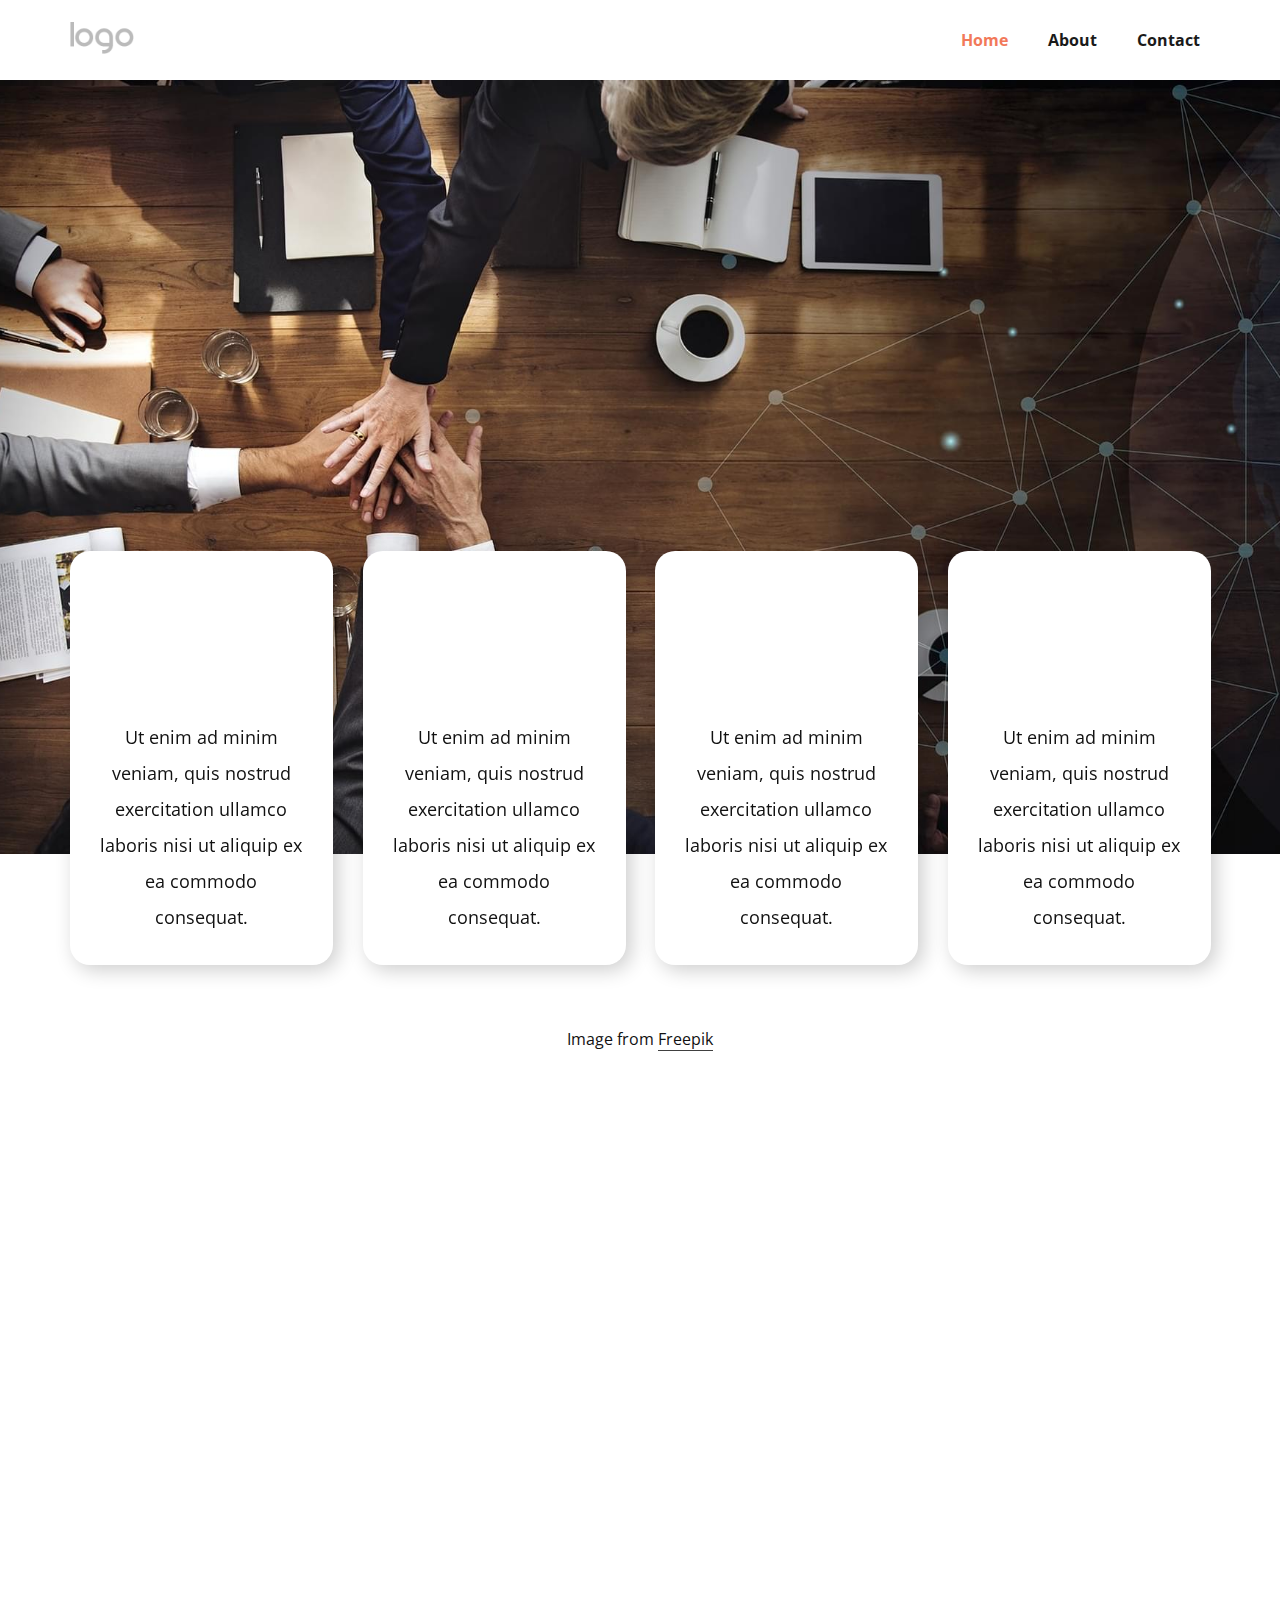
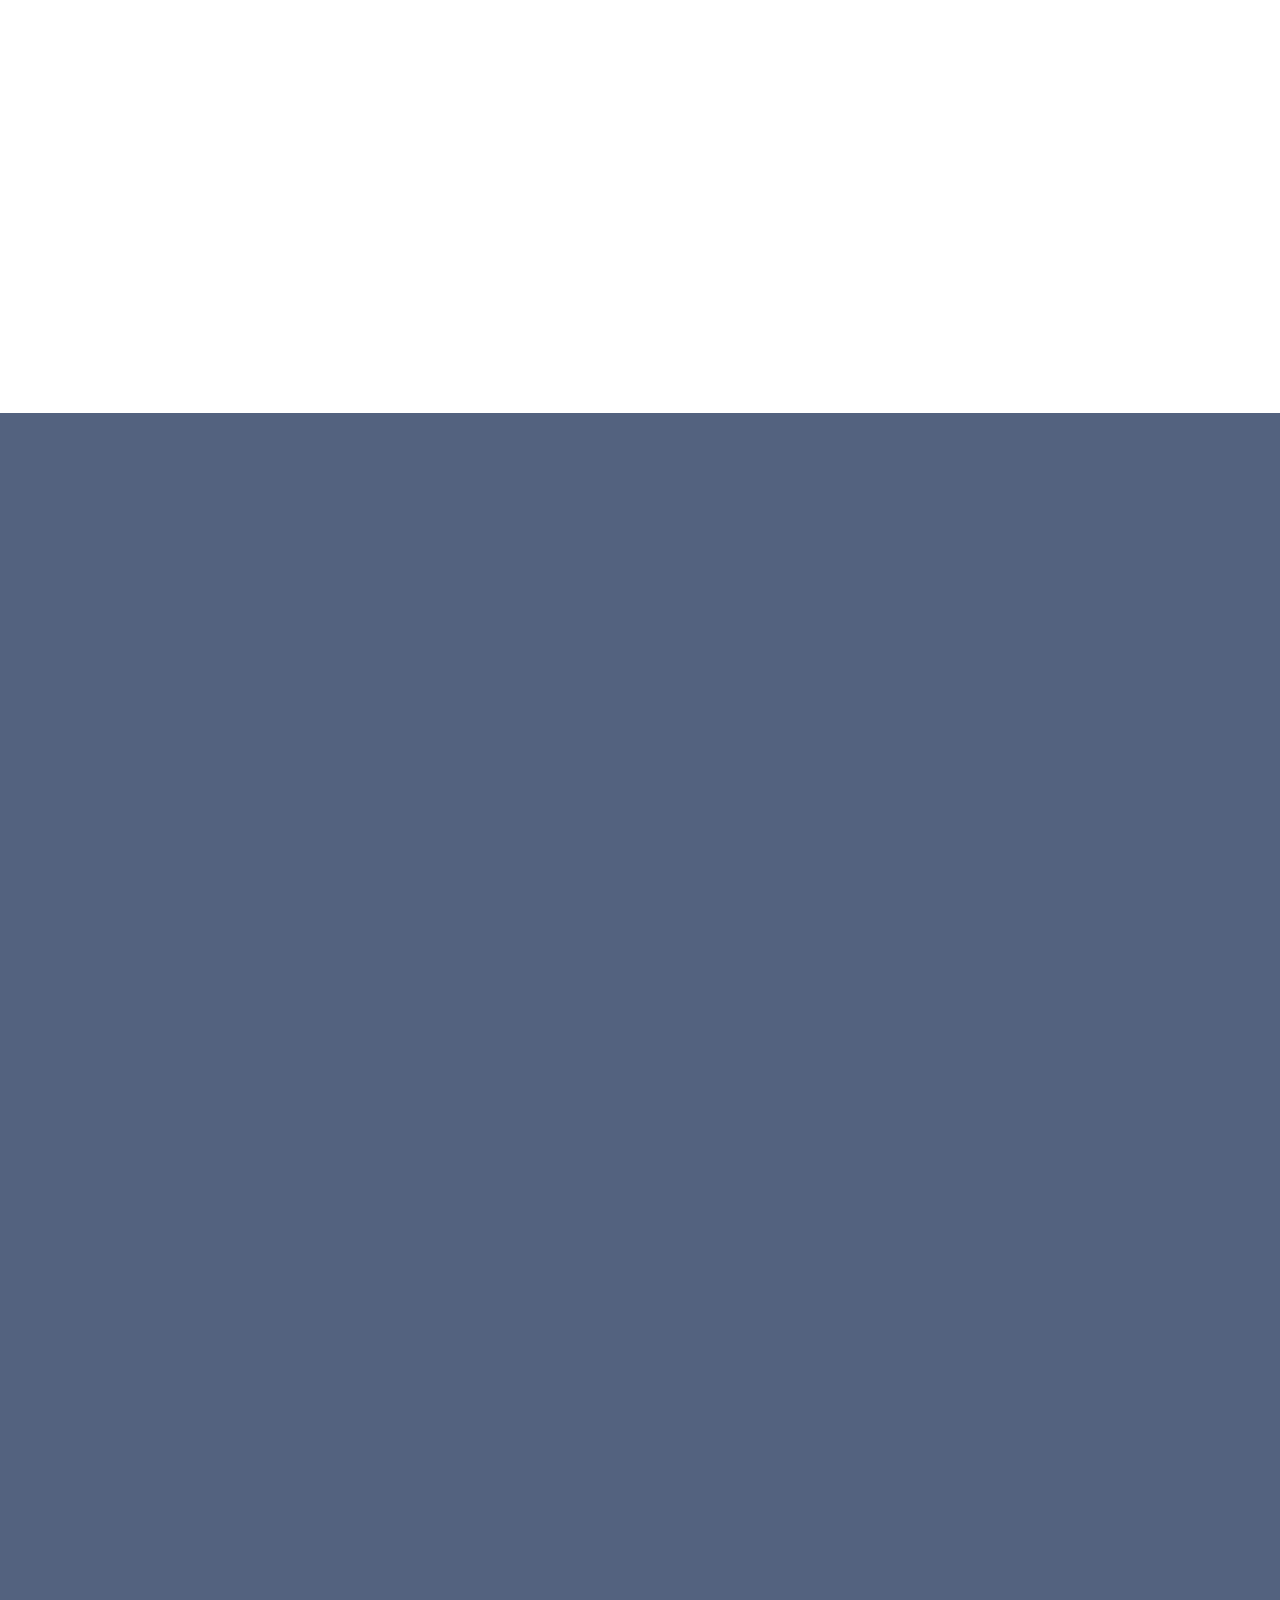
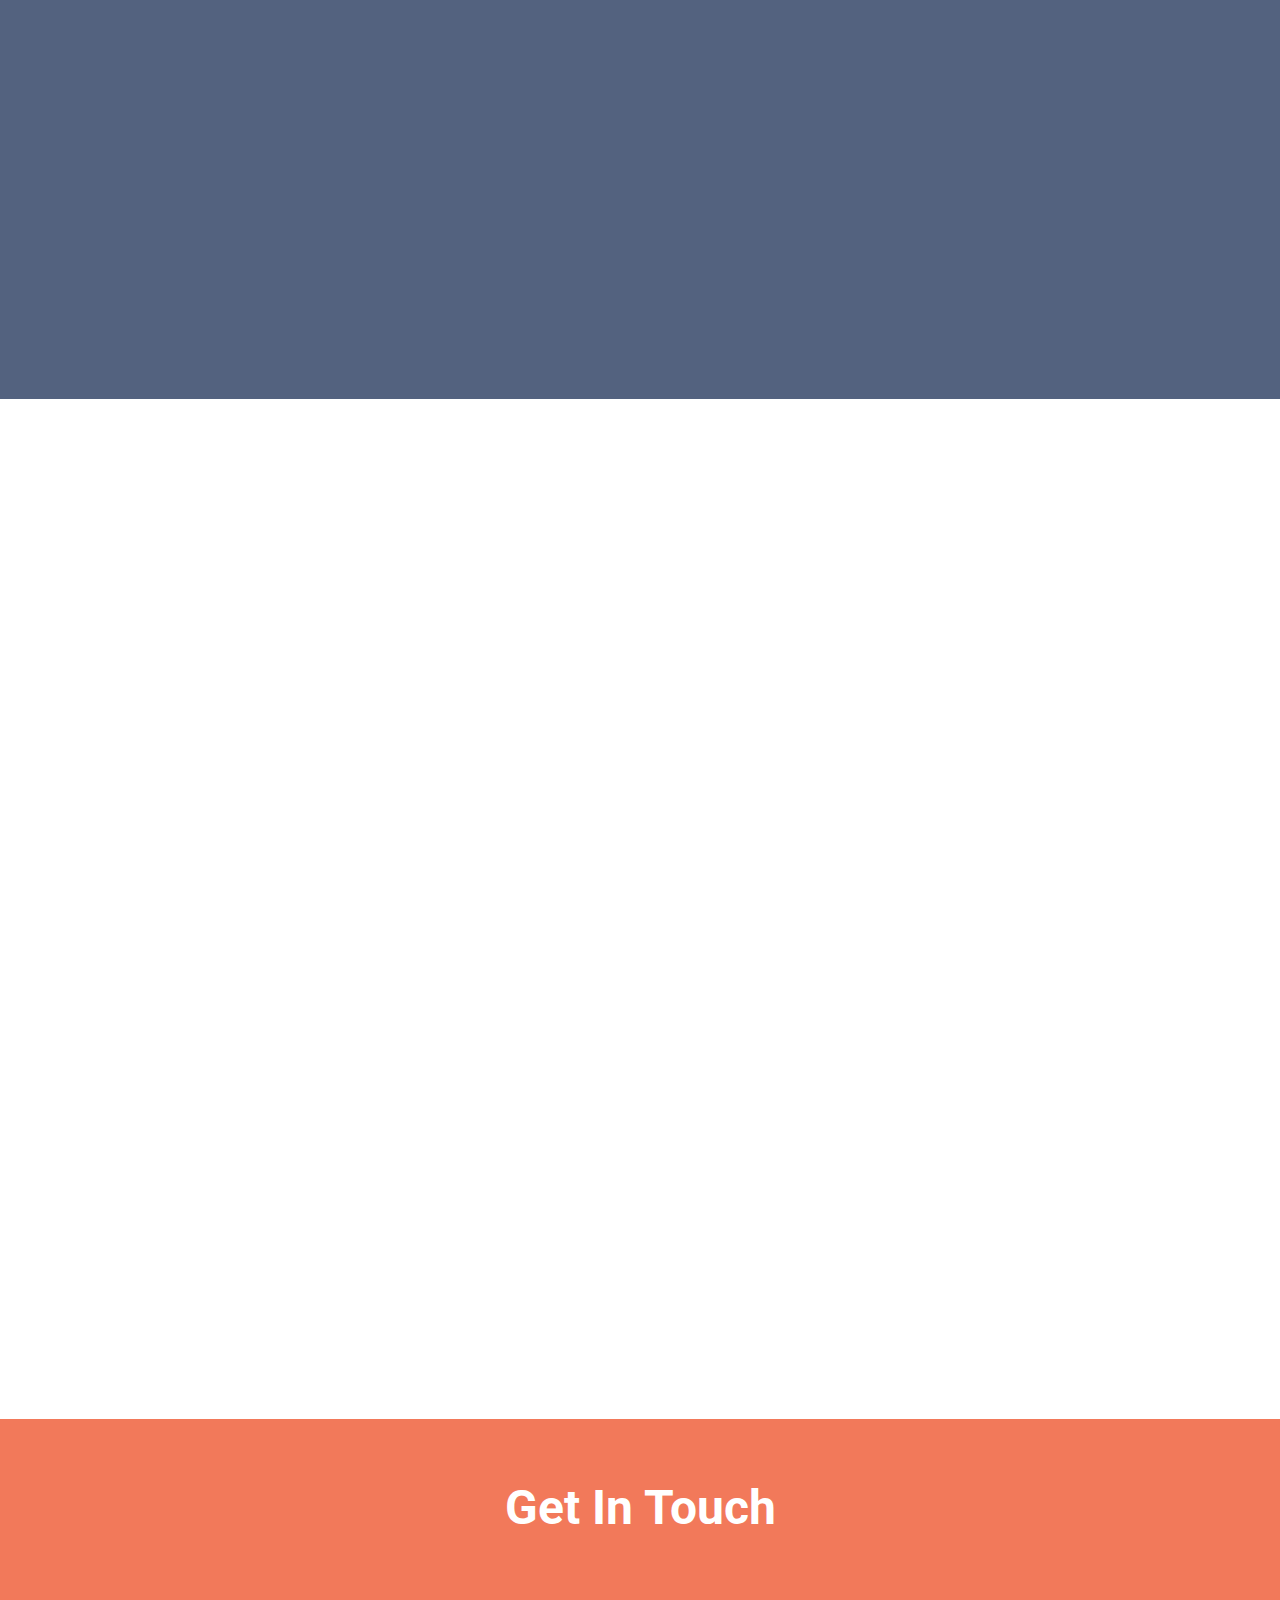
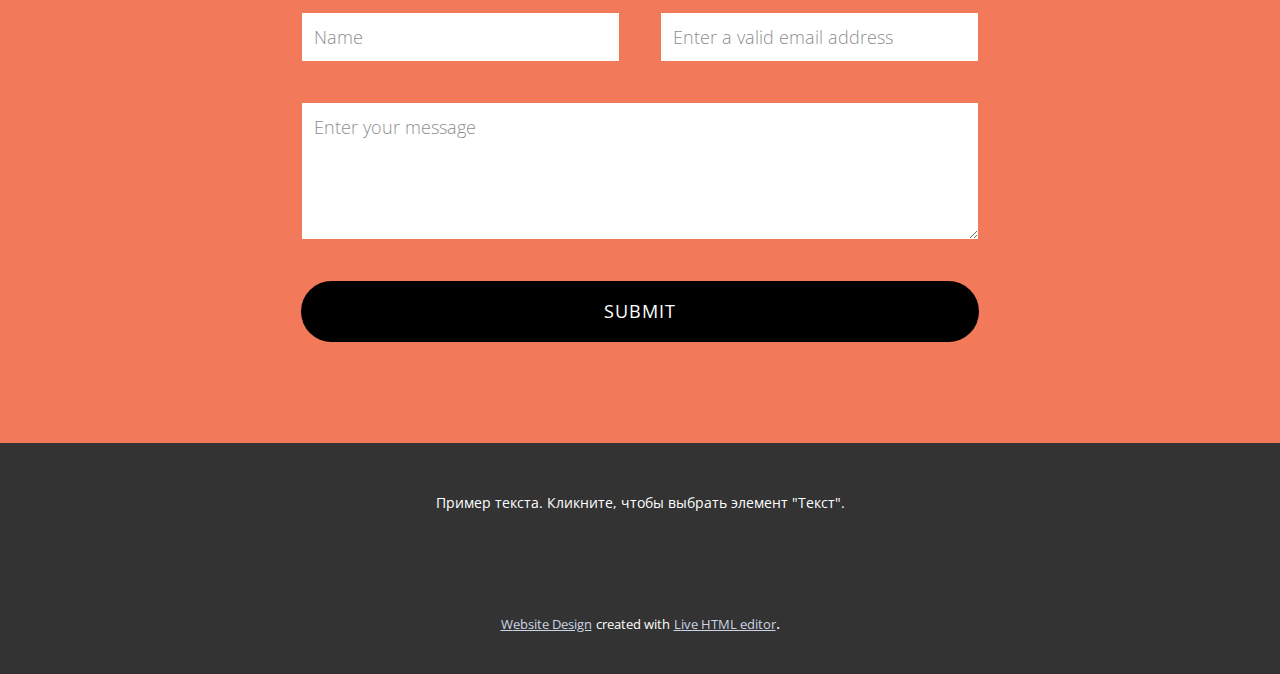
==== index.html @ 7fd45012 "Add files via upload" ====
<!DOCTYPE html>
<html style="font-size: 16px;" lang="en"><head>
    <meta name="viewport" content="width=device-width, initial-scale=1.0">
    <meta charset="utf-8">
    <meta name="keywords" content="Our Works, Management consulting, Get in touch">
    <meta name="description" content="">
    <title>Home</title>
    <link rel="stylesheet" href="nicepage.css" media="screen">
<link rel="stylesheet" href="Home.css" media="screen">
    <script class="u-script" type="text/javascript" src="jquery.js" defer=""></script>
    <script class="u-script" type="text/javascript" src="nicepage.js" defer=""></script>
    <meta name="generator" content="Nicepage 5.15.1, nicepage.com">
    <meta name="referrer" content="origin">
    <link id="u-theme-google-font" rel="stylesheet" href="https://fonts.googleapis.com/css?family=Roboto:100,100i,300,300i,400,400i,500,500i,700,700i,900,900i|Open+Sans:300,300i,400,400i,500,500i,600,600i,700,700i,800,800i">
    
    
    
    
    
    
    
    <script type="application/ld+json">{
		"@context": "http://schema.org",
		"@type": "Organization",
		"name": "",
		"logo": "images/default-logo.png"
}</script>
    <meta name="theme-color" content="#53627f">
    <meta property="og:title" content="Home">
    <meta property="og:type" content="website">
  <meta data-intl-tel-input-cdn-path="intlTelInput/"></head>
  <body data-home-page="Home.html" data-home-page-title="Home" class="u-body u-xl-mode" data-lang="en"><header class="u-clearfix u-header u-header" id="sec-28e1"><div class="u-clearfix u-sheet u-valign-middle u-sheet-1">
        <a href="https://nicepage.com" class="u-image u-logo u-image-1" data-image-width="80" data-image-height="40">
          <img src="images/default-logo.png" class="u-logo-image u-logo-image-1">
        </a>
        <nav class="u-menu u-menu-one-level u-offcanvas u-menu-1" data-responsive-from="MD">
          <div class="menu-collapse" style="font-size: 1rem; letter-spacing: 0px; font-weight: 700;">
            <a class="u-button-style u-custom-border u-custom-border-color u-custom-borders u-custom-left-right-menu-spacing u-custom-padding-bottom u-custom-text-active-color u-custom-text-color u-custom-text-hover-color u-custom-top-bottom-menu-spacing u-nav-link u-text-active-palette-1-base u-text-hover-palette-2-base" href="#">
              <svg class="u-svg-link" viewBox="0 0 24 24"><use xmlns:xlink="http://www.w3.org/1999/xlink" xlink:href="#menu-hamburger"></use></svg>
              <svg class="u-svg-content" version="1.1" id="menu-hamburger" viewBox="0 0 16 16" x="0px" y="0px" xmlns:xlink="http://www.w3.org/1999/xlink" xmlns="http://www.w3.org/2000/svg"><g><rect y="1" width="16" height="2"></rect><rect y="7" width="16" height="2"></rect><rect y="13" width="16" height="2"></rect>
</g></svg>
            </a>
          </div>
          <div class="u-nav-container">
            <ul class="u-nav u-spacing-20 u-unstyled u-nav-1"><li class="u-nav-item"><a class="u-button-style u-nav-link u-text-active-palette-3-base u-text-grey-90 u-text-hover-palette-3-base" href="Home.html" style="padding: 10px;">Home</a>
</li><li class="u-nav-item"><a class="u-button-style u-nav-link u-text-active-palette-3-base u-text-grey-90 u-text-hover-palette-3-base" href="About.html" style="padding: 10px;">About</a>
</li><li class="u-nav-item"><a class="u-button-style u-nav-link u-text-active-palette-3-base u-text-grey-90 u-text-hover-palette-3-base" href="Contact.html" style="padding: 10px;">Contact</a>
</li></ul>
          </div>
          <div class="u-nav-container-collapse">
            <div class="u-black u-container-style u-inner-container-layout u-opacity u-opacity-95 u-sidenav">
              <div class="u-inner-container-layout u-sidenav-overflow">
                <div class="u-menu-close"></div>
                <ul class="u-align-center u-nav u-popupmenu-items u-unstyled u-nav-2"><li class="u-nav-item"><a class="u-button-style u-nav-link" href="Home.html">Home</a>
</li><li class="u-nav-item"><a class="u-button-style u-nav-link" href="About.html">About</a>
</li><li class="u-nav-item"><a class="u-button-style u-nav-link" href="Contact.html">Contact</a>
</li></ul>
              </div>
            </div>
            <div class="u-black u-menu-overlay u-opacity u-opacity-70"></div>
          </div>
        </nav>
      </div></header> 
    <section class="u-align-center u-clearfix u-container-align-center u-section-1" id="sec-34ce">
      <img class="u-expanded-width u-image u-image-1" src="images/bvvbbvbb-min.jpg" data-image-width="1920" data-image-height="1052">
      <div class="u-list u-list-1">
        <div class="u-repeater u-repeater-1">
          <div class="u-align-center u-container-style u-list-item u-radius-20 u-repeater-item u-shape-round u-white u-list-item-1" data-animation-name="customAnimationIn" data-animation-duration="1500">
            <div class="u-container-layout u-similar-container u-valign-top u-container-layout-1"><span class="u-file-icon u-icon u-icon-circle u-palette-3-base u-text-white u-icon-1" data-animation-name="customAnimationIn" data-animation-duration="1500" data-animation-delay="750"><img src="images/1930265-8799dd01.png" alt=""></span>
              <h4 class="u-text u-text-1" data-animation-name="customAnimationIn" data-animation-duration="1500" data-animation-delay="750"> Research</h4>
              <p class="u-text u-text-2"> Ut enim ad minim veniam, quis nostrud exercitation ullamco laboris nisi ut aliquip ex ea commodo consequat.</p>
            </div>
          </div>
          <div class="u-align-center u-container-style u-list-item u-radius-20 u-repeater-item u-shape-round u-white u-list-item-2" data-animation-name="customAnimationIn" data-animation-duration="1500">
            <div class="u-container-layout u-similar-container u-valign-top u-container-layout-2"><span class="u-file-icon u-icon u-icon-circle u-palette-3-base u-text-white u-icon-2" data-animation-name="customAnimationIn" data-animation-duration="1500" data-animation-delay="750"><img src="images/125842-61ad9a97.png" alt=""></span>
              <h4 class="u-text u-text-3" data-animation-name="customAnimationIn" data-animation-duration="1500" data-animation-delay="750"> Strategy</h4>
              <p class="u-text u-text-4"> Ut enim ad minim veniam, quis nostrud exercitation ullamco laboris nisi ut aliquip ex ea commodo consequat.</p>
            </div>
          </div>
          <div class="u-align-center u-container-style u-list-item u-radius-20 u-repeater-item u-shape-round u-white u-list-item-3" data-animation-name="customAnimationIn" data-animation-duration="1500">
            <div class="u-container-layout u-similar-container u-valign-top u-container-layout-3"><span class="u-file-icon u-icon u-icon-circle u-palette-3-base u-text-white u-icon-3" data-animation-name="customAnimationIn" data-animation-duration="1500" data-animation-delay="750"><img src="images/5289645-d7c63f96.png" alt=""></span>
              <h4 class="u-text u-text-5" data-animation-name="customAnimationIn" data-animation-duration="1500" data-animation-delay="750">Agile</h4>
              <p class="u-text u-text-6"> Ut enim ad minim veniam, quis nostrud exercitation ullamco laboris nisi ut aliquip ex ea commodo consequat.</p>
            </div>
          </div>
          <div class="u-align-center u-container-style u-list-item u-radius-20 u-repeater-item u-shape-round u-white u-list-item-4" data-animation-name="customAnimationIn" data-animation-duration="1500">
            <div class="u-container-layout u-similar-container u-valign-top u-container-layout-4"><span class="u-file-icon u-icon u-icon-circle u-palette-3-base u-text-white u-icon-4" data-animation-name="customAnimationIn" data-animation-duration="1500" data-animation-delay="750"><img src="images/2572691-b43854f5.png" alt=""></span>
              <h4 class="u-text u-text-7" data-animation-name="customAnimationIn" data-animation-duration="1500" data-animation-delay="750">Development</h4>
              <p class="u-text u-text-8"> Ut enim ad minim veniam, quis nostrud exercitation ullamco laboris nisi ut aliquip ex ea commodo consequat.</p>
            </div>
          </div>
        </div>
      </div>
      <p class="u-align-center u-text u-text-9">Image from <a href="https://www.freepik.com/photos/community-teamwor" class="u-active-none u-border-1 u-border-active-palette-4-base u-border-grey-75 u-border-hover-palette-4-base u-border-no-left u-border-no-right u-border-no-top u-btn u-button-link u-button-style u-hover-none u-none u-text-body-color u-btn-1" target="_blank">Freepik</a>
      </p>
    </section>
    <section class="u-clearfix u-section-2" id="carousel_6057">
      <div class="u-clearfix u-sheet u-valign-middle u-sheet-1">
        <div class="u-clearfix u-expanded-width-xs u-layout-wrap u-layout-wrap-1">
          <div class="u-layout">
            <div class="u-layout-col">
              <div class="u-container-style u-image u-layout-cell u-size-30 u-image-1" data-image-width="1500" data-image-height="1015" data-animation-name="customAnimationIn" data-animation-duration="1250" data-animation-delay="500">
                <div class="u-container-layout u-container-layout-1"></div>
              </div>
              <div class="u-container-style u-layout-cell u-size-30 u-layout-cell-2" data-animation-name="customAnimationIn" data-animation-duration="1500" data-animation-delay="500">
                <div class="u-container-layout u-container-layout-2">
                  <h3 class="u-text u-text-default u-text-1"> Global management consulting</h3>
                  <p class="u-text u-text-2">Sample text. Click to select the text box. Click again or double click to start editing the text.&nbsp;Duis aute irure dolor in reprehenderit in voluptate velit esse cillum dolore eu fugiat nulla pariatur. Excepteur sint occaecat cupidatat non proident, sunt in culpa qui officia deserunt mollit anim id est laborum.</p>
                  <p class="u-text u-text-3">Image from <a href="https://www.freepik.com/photos/business" class="u-active-none u-border-1 u-border-active-palette-2-base u-border-black u-border-hover-palette-2-base u-border-no-left u-border-no-right u-border-no-top u-btn u-button-link u-button-style u-hover-none u-none u-text-body-color u-btn-1">Freepik</a>
                  </p>
                </div>
              </div>
            </div>
          </div>
        </div>
        <img class="u-border-10 u-border-white u-expanded-width-sm u-expanded-width-xs u-image u-image-2" src="images/photo-1496851473196-e26508c21494.jpg" data-image-width="500" data-image-height="667" data-animation-name="customAnimationIn" data-animation-duration="1500" data-animation-delay="0">
        <img class="u-image u-image-3" src="images/9df29834-099f-2727-519e-9311974215d2.jpg" data-image-width="934" data-image-height="1080" data-animation-name="customAnimationIn" data-animation-duration="1500" data-animation-delay="250">
        <div class="u-border-13 u-border-no-bottom u-border-no-right u-border-no-top u-border-palette-3-base u-container-style u-expanded-width-md u-expanded-width-sm u-expanded-width-xs u-group u-shape-rectangle u-group-1" data-animation-name="customAnimationIn" data-animation-duration="1500">
          <div class="u-container-layout u-valign-middle u-container-layout-3">
            <p class="u-text u-text-4">Vivamus arcu felis bibendum ut tristique et. Habitant morbi tristique senectus et netus et malesuada fames. Sapien eget mi proin sed libero enim sed. Et ultrices neque ornare aenean euismod elementum nisi quis eleifend.&nbsp;</p>
          </div>
        </div>
      </div>
    </section>
    <section class="u-align-center u-clearfix u-container-align-center u-palette-1-base u-section-3" id="carousel_d430">
      <div class="u-clearfix u-sheet u-sheet-1">
        <h2 class="u-align-center u-text u-text-1" data-animation-name="customAnimationIn" data-animation-duration="1500" data-animation-delay="750">Our Works</h2>
        <p class="u-align-center u-text u-text-2" data-animation-name="customAnimationIn" data-animation-duration="1500"> Quam quisque id diam vel quam elementum. Vestibulum lectus mauris ultrices eros in cursus turpis massa tincidunt. Pellentesque habitant morbi tristique senectus et netus. </p>
        <div class="u-expanded-width u-list u-list-1">
          <div class="u-repeater u-repeater-1">
            <div class="u-align-left u-container-style u-image u-list-item u-repeater-item u-shading u-image-1" src="" data-image-width="740" data-image-height="1110" data-animation-name="customAnimationIn" data-animation-duration="1500">
              <div class="u-container-layout u-similar-container u-container-layout-1">
                <div class="u-align-center u-container-style u-expanded-width u-group u-opacity u-opacity-85 u-white u-group-1" data-animation-name="" data-animation-duration="0" data-animation-delay="0" data-animation-direction="">
                  <div class="u-container-layout u-valign-middle u-container-layout-2">
                    <h6 class="u-text u-text-3">Teambuilding</h6>
                  </div>
                </div>
              </div>
            </div>
            <div class="u-align-left u-container-style u-image u-list-item u-repeater-item u-shading u-image-2" src="" data-image-width="740" data-image-height="1110" data-animation-name="customAnimationIn" data-animation-duration="1500">
              <div class="u-container-layout u-similar-container u-container-layout-3">
                <div class="u-align-center u-container-style u-expanded-width u-group u-opacity u-opacity-85 u-white u-group-2" data-animation-name="" data-animation-duration="0" data-animation-delay="0" data-animation-direction="">
                  <div class="u-container-layout u-valign-middle u-container-layout-4">
                    <h6 class="u-text u-text-4"> Develop the strategy</h6>
                  </div>
                </div>
              </div>
            </div>
            <div class="u-align-left u-container-style u-image u-list-item u-repeater-item u-shading u-image-3" src="" data-image-width="740" data-image-height="1109" data-animation-name="customAnimationIn" data-animation-duration="1500">
              <div class="u-container-layout u-similar-container u-container-layout-5">
                <div class="u-align-center u-container-style u-expanded-width u-group u-opacity u-opacity-85 u-white u-group-3" data-animation-name="" data-animation-duration="0" data-animation-delay="0" data-animation-direction="">
                  <div class="u-container-layout u-valign-middle u-container-layout-6">
                    <h6 class="u-text u-text-5"> Operations improvement</h6>
                  </div>
                </div>
              </div>
            </div>
            <div class="u-align-left u-container-style u-image u-list-item u-repeater-item u-shading u-image-4" src="" data-image-width="740" data-image-height="1110" data-animation-name="customAnimationIn" data-animation-duration="1500">
              <div class="u-container-layout u-similar-container u-container-layout-7">
                <div class="u-align-center u-container-style u-expanded-width u-group u-opacity u-opacity-85 u-white u-group-4" data-animation-name="" data-animation-duration="0" data-animation-delay="0" data-animation-direction="">
                  <div class="u-container-layout u-valign-middle u-container-layout-8">
                    <h6 class="u-text u-text-6"> Reduction Projects</h6>
                  </div>
                </div>
              </div>
            </div>
            <div class="u-align-left u-container-style u-image u-list-item u-repeater-item u-shading u-image-5" src="" data-image-width="740" data-image-height="1110" data-animation-name="customAnimationIn" data-animation-duration="1500">
              <div class="u-container-layout u-similar-container u-container-layout-9">
                <div class="u-align-center u-container-style u-expanded-width u-group u-opacity u-opacity-85 u-white u-group-5" data-animation-name="" data-animation-duration="0" data-animation-delay="0" data-animation-direction="">
                  <div class="u-container-layout u-valign-middle u-container-layout-10">
                    <h6 class="u-text u-text-7"> Operations improvement</h6>
                  </div>
                </div>
              </div>
            </div>
            <div class="u-align-left u-container-style u-image u-list-item u-repeater-item u-shading u-image-6" src="" data-image-width="740" data-image-height="1110" data-animation-name="customAnimationIn" data-animation-duration="1500">
              <div class="u-container-layout u-similar-container u-container-layout-11">
                <div class="u-align-center u-container-style u-expanded-width u-group u-opacity u-opacity-85 u-white u-group-6" data-animation-name="" data-animation-duration="0" data-animation-delay="0" data-animation-direction="">
                  <div class="u-container-layout u-valign-middle u-container-layout-12">
                    <h6 class="u-text u-text-8"> Digital Development</h6>
                  </div>
                </div>
              </div>
            </div>
            <div class="u-align-left u-container-style u-image u-list-item u-repeater-item u-shading u-image-7" src="" data-image-width="740" data-image-height="1109" data-animation-name="customAnimationIn" data-animation-duration="1500">
              <div class="u-container-layout u-similar-container u-container-layout-13">
                <div class="u-align-center u-container-style u-expanded-width u-group u-opacity u-opacity-85 u-white u-group-7" data-animation-name="" data-animation-duration="0" data-animation-delay="0" data-animation-direction="">
                  <div class="u-container-layout u-valign-middle u-container-layout-14">
                    <h6 class="u-text u-text-9">Management</h6>
                  </div>
                </div>
              </div>
            </div>
            <div class="u-align-left u-container-style u-image u-list-item u-repeater-item u-shading u-image-8" src="" data-image-width="900" data-image-height="900" data-animation-name="customAnimationIn" data-animation-duration="1500">
              <div class="u-container-layout u-similar-container u-container-layout-15">
                <div class="u-align-center u-container-style u-expanded-width u-group u-opacity u-opacity-85 u-white u-group-8" data-animation-name="" data-animation-duration="0" data-animation-delay="0" data-animation-direction="">
                  <div class="u-container-layout u-valign-middle u-container-layout-16">
                    <h6 class="u-text u-text-10"> Increase Projects</h6>
                  </div>
                </div>
              </div>
            </div>
            <div class="u-align-left u-container-style u-image u-list-item u-repeater-item u-shading u-image-9" src="" data-image-width="740" data-image-height="943" data-animation-name="customAnimationIn" data-animation-duration="1500">
              <div class="u-container-layout u-similar-container u-container-layout-17">
                <div class="u-align-center u-container-style u-expanded-width u-group u-opacity u-opacity-85 u-white u-group-9" data-animation-name="" data-animation-duration="0" data-animation-delay="0" data-animation-direction="">
                  <div class="u-container-layout u-valign-middle u-container-layout-18">
                    <h6 class="u-text u-text-11"> Automation Projects</h6>
                  </div>
                </div>
              </div>
            </div>
          </div>
        </div>
        <p class="u-align-center u-text u-text-12" data-animation-name="customAnimationIn" data-animation-duration="1500" data-animation-delay="750">Images from <a href="https://www.freepik.com/" class="u-border-1 u-border-active-palette-1-light-1 u-border-hover-palette-1-light-2 u-border-no-left u-border-no-right u-border-no-top u-border-white u-btn u-button-link u-button-style u-none u-text-active-palette-1-light-2 u-text-body-alt-color u-text-hover-palette-1-light-2 u-btn-1" target="_blank">Freepik</a>
        </p>
      </div>
    </section>
    <section class="u-clearfix u-section-4" id="carousel_ba86">
      <div class="u-clearfix u-sheet u-valign-middle u-sheet-1">
        <div class="u-clearfix u-expanded-width u-gutter-20 u-layout-wrap u-layout-wrap-1">
          <div class="u-gutter-0 u-layout">
            <div class="u-layout-row">
              <div class="u-size-30">
                <div class="u-layout-col">
                  <div class="u-align-left u-container-style u-layout-cell u-left-cell u-size-30 u-layout-cell-1" data-animation-name="customAnimationIn" data-animation-duration="1250" data-animation-delay="500">
                    <div class="u-container-layout u-container-layout-1">
                      <img src="images/6457.jpg" alt="" class="u-align-left u-expanded-width u-image u-image-1" data-image-width="966" data-image-height="920">
                    </div>
                  </div>
                  <div class="u-align-left u-container-align-left u-container-style u-layout-cell u-left-cell u-size-30 u-layout-cell-2" data-animation-name="customAnimationIn" data-animation-duration="1500" data-animation-delay="500">
                    <div class="u-container-layout u-valign-top u-container-layout-2">
                      <h2 class="u-align-left u-text u-text-1">Management consulting</h2>
                      <p class="u-align-left u-text u-text-2">Sample text. Lorem ipsum dolor sit amet, consectetur adipiscing elit nullam nunc justo sagittis suscipit ultrices.</p>
                      <a href="https://nicepage.cloud" class="u-active-black u-align-left u-border-active-white u-border-hover-white u-border-none u-btn u-btn-round u-button-style u-hover-black u-palette-3-base u-radius-50 u-text-active-white u-text-body-alt-color u-text-hover-white u-btn-1" data-lang-en="{&quot;content&quot;:&quot;read more&quot;,&quot;href&quot;:&quot;https://nicepage.cloud&quot;}" data-animation-name="" data-animation-duration="0" data-animation-delay="0" data-animation-direction="">read more</a>
                    </div>
                  </div>
                </div>
              </div>
              <div class="u-size-30">
                <div class="u-layout-row">
                  <div class="u-align-left u-container-style u-layout-cell u-right-cell u-size-60 u-layout-cell-3">
                    <div class="u-container-layout u-container-layout-3">
                      <div class="u-align-left u-palette-3-base u-shape u-shape-1" data-animation-name="customAnimationIn" data-animation-duration="1500" data-animation-delay="250"></div>
                      <div class="u-container-style u-expanded-width-sm u-expanded-width-xs u-group u-white u-group-1" data-animation-name="customAnimationIn" data-animation-duration="1500">
                        <div class="u-container-layout u-valign-middle u-container-layout-4">
                          <p class="u-text u-text-3">Duis aute irure dolor in reprehenderit in voluptate velit esse cillum dolore eu fugiat nulla pariatur. Excepteur sint occaecat cupidatat non proident, sunt in culpa qui officia deserunt mollit anim id est laborum.<br>
                          </p>
                        </div>
                      </div>
                      <img src="images/erre.jpg" alt="" class="u-align-left u-image u-image-2" data-image-width="900" data-image-height="601" data-animation-name="customAnimationIn" data-animation-duration="1250" data-animation-delay="0">
                    </div>
                  </div>
                </div>
              </div>
            </div>
          </div>
        </div>
      </div>
    </section>
    <section class="u-align-center u-clearfix u-palette-3-base u-section-5" id="sec-b06d">
      <div class="u-clearfix u-sheet u-valign-middle u-sheet-1">
        <h2 class="u-text u-text-1">Get in touch</h2>
        <div class="u-form u-form-1">
          <form action="https://forms.nicepagesrv.com/v2/form/process" class="u-clearfix u-form-spacing-40 u-form-vertical u-inner-form" source="email">
            <div class="u-form-group u-form-name u-form-partition-factor-2 u-label-none u-form-group-1">
              <label for="name-e4cc" class="u-label u-text-body-color u-label-1">Name</label>
              <input type="text" placeholder="Name" id="name-e4cc" name="name" class="u-border-palette-3-base u-input u-input-rectangle u-text-body-color u-input-1" required="" wfd-id="id409">
            </div>
            <div class="u-form-email u-form-group u-form-partition-factor-2 u-label-none u-form-group-2">
              <label for="email-e4cc" class="u-label u-text-body-color u-label-2">Email</label>
              <input type="email" placeholder="Enter a valid email address" id="email-e4cc" name="email" class="u-border-palette-3-base u-input u-input-rectangle u-text-body-color u-input-2" required="" wfd-id="id410">
            </div>
            <div class="u-form-group u-form-message u-label-none u-form-group-3">
              <label for="message-e4cc" class="u-label u-text-body-color u-label-3">Message</label>
              <textarea placeholder="Enter your message" rows="4" cols="50" id="message-e4cc" name="message" class="u-border-palette-3-base u-input u-input-rectangle u-text-body-color u-input-3" required=""></textarea>
            </div>
            <div class="u-align-center u-form-group u-form-submit u-label-none u-form-group-4">
              <input type="submit" value="submit" class="u-form-control-hidden u-grey-5" wfd-id="id411">
              <a href="#" class="u-active-palette-3-base u-black u-border-none u-btn u-btn-round u-btn-submit u-button-style u-hover-palette-3-base u-radius-50 u-btn-1">Submit</a>
            </div>
            <div class="u-form-send-message u-form-send-success">Thank you! Your message has been sent.</div>
            <div class="u-form-send-error u-form-send-message">Unable to send your message. Please fix errors then try again.</div>
            <input type="hidden" value="" name="recaptchaResponse" wfd-id="id412">
            <input type="hidden" name="formServices" value="12ae0093-db5a-5671-bee3-515342fcddc4">
          </form>
        </div>
      </div>
    </section>
    
    
    
    <footer class="u-align-center u-clearfix u-footer u-grey-80 u-footer" id="sec-5064"><div class="u-clearfix u-sheet u-sheet-1">
        <p class="u-small-text u-text u-text-variant u-text-1" data-lang-en="Пример текста. Кликните, чтобы выбрать элемент &quot;Текст&quot;.">Пример текста. Кликните, чтобы выбрать элемент "Текст".</p>
      </div></footer>
    <section class="u-backlink u-clearfix u-grey-80">
      <a class="u-link" href="https://nicepage.com/website-design" target="_blank">
        <span>Website Design</span>
      </a>
      <p class="u-text">
        <span>created with</span>
      </p>
      <a class="u-link" href="https://nicepage.com/wysiwyg-html-editor" target="_blank">
        <span>Live HTML editor</span>
      </a>. 
    </section>
  
</body></html>
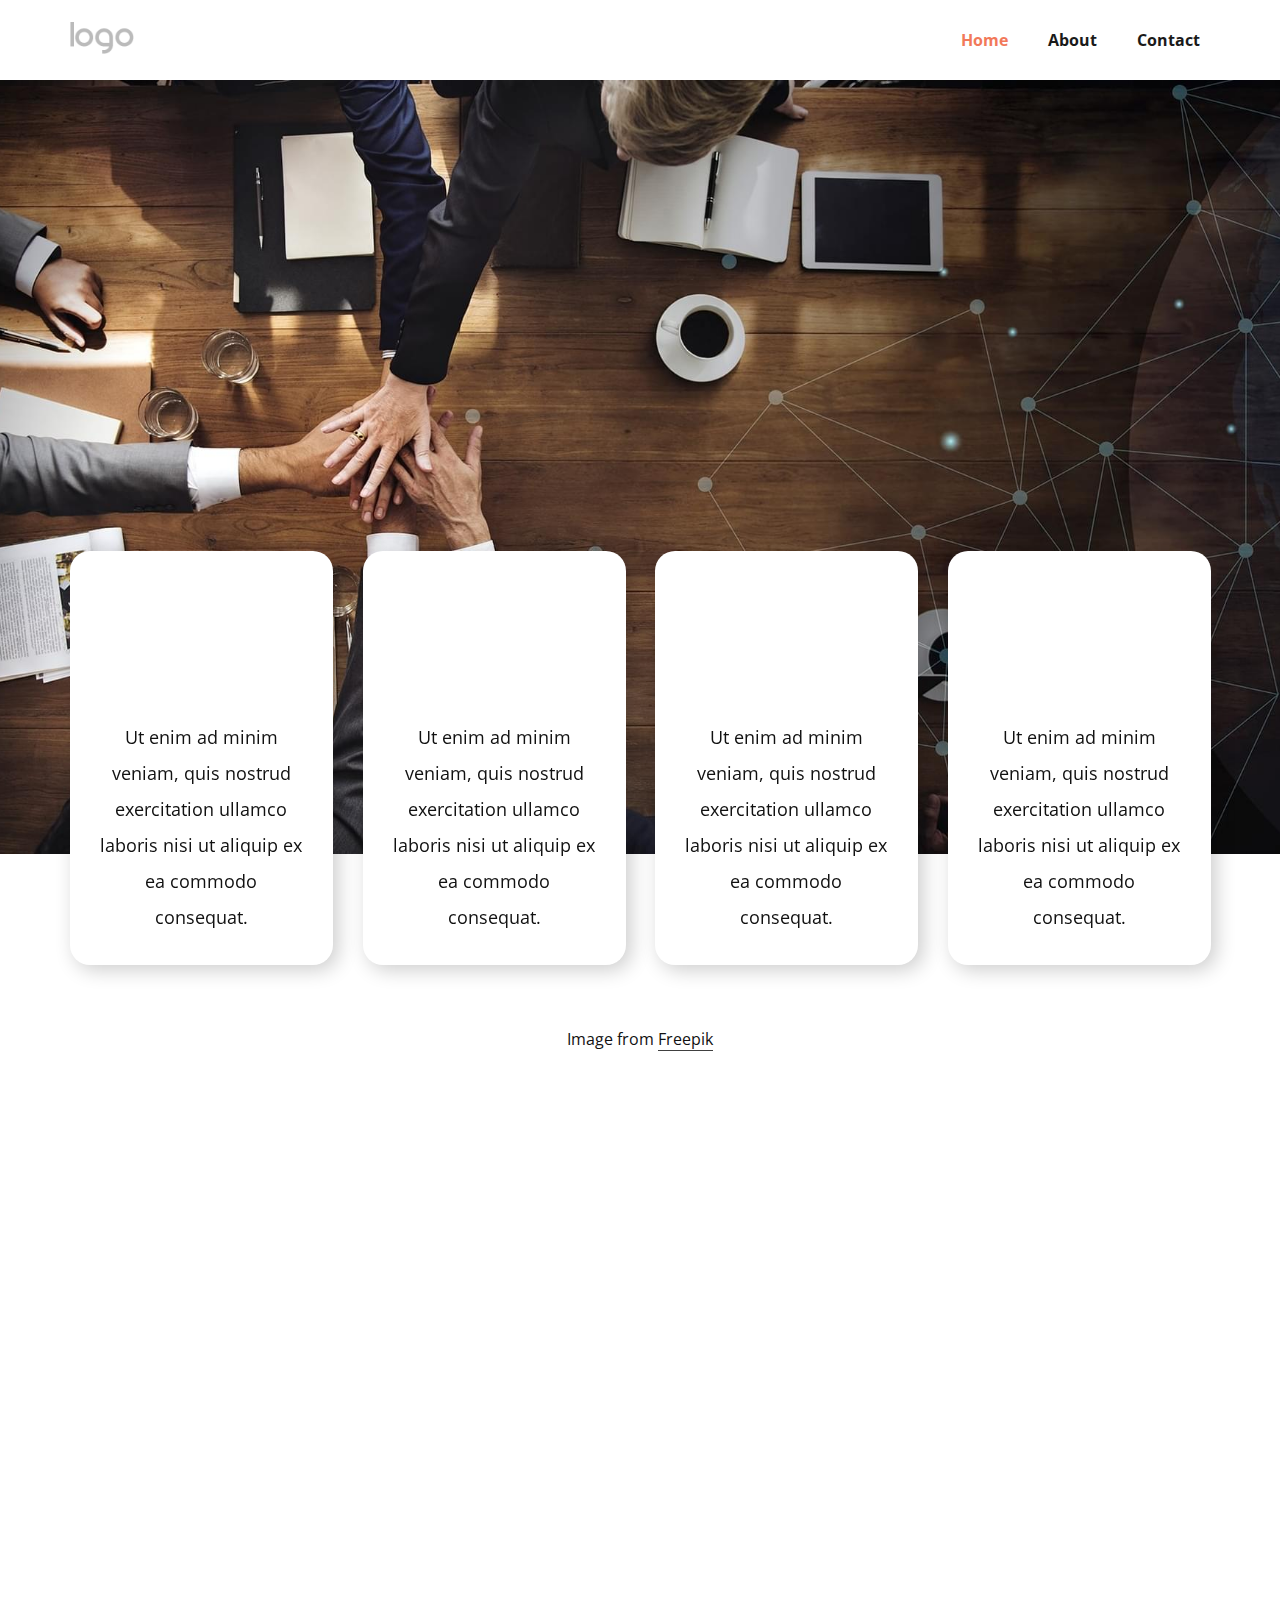
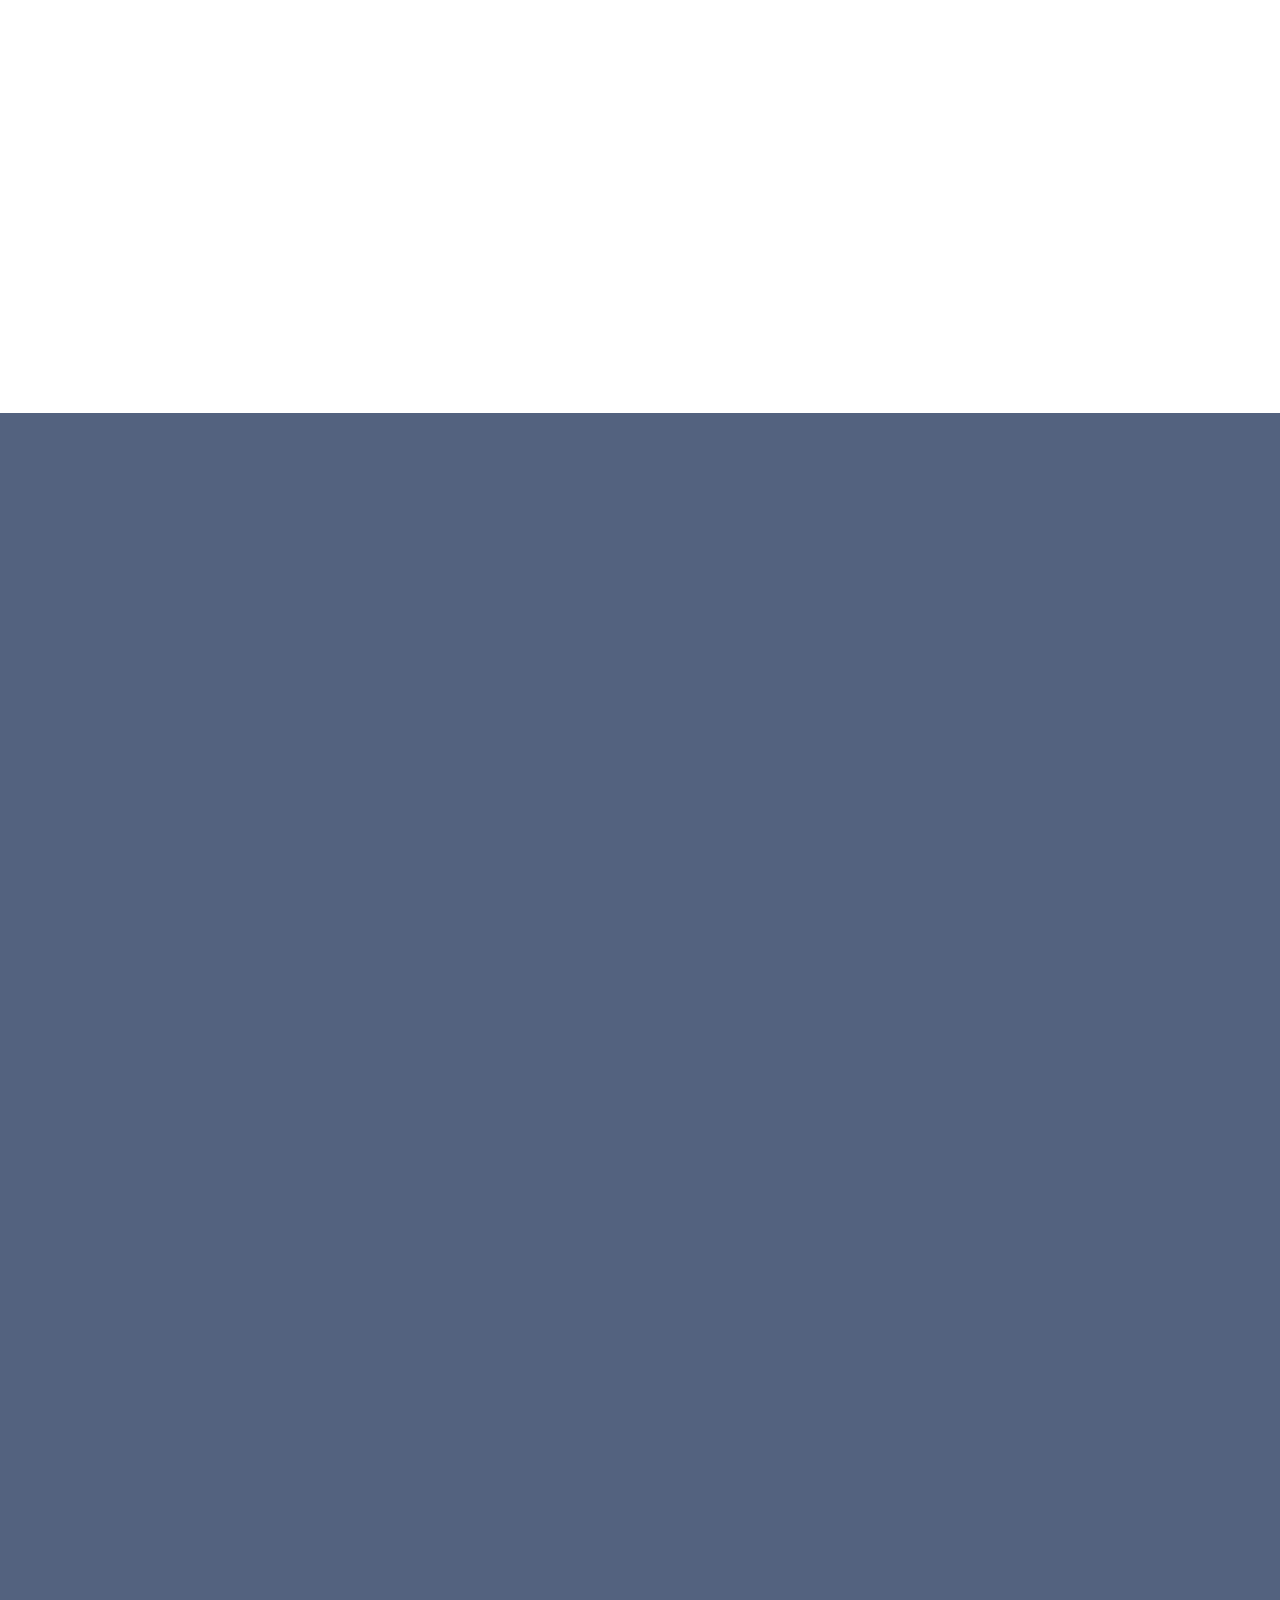
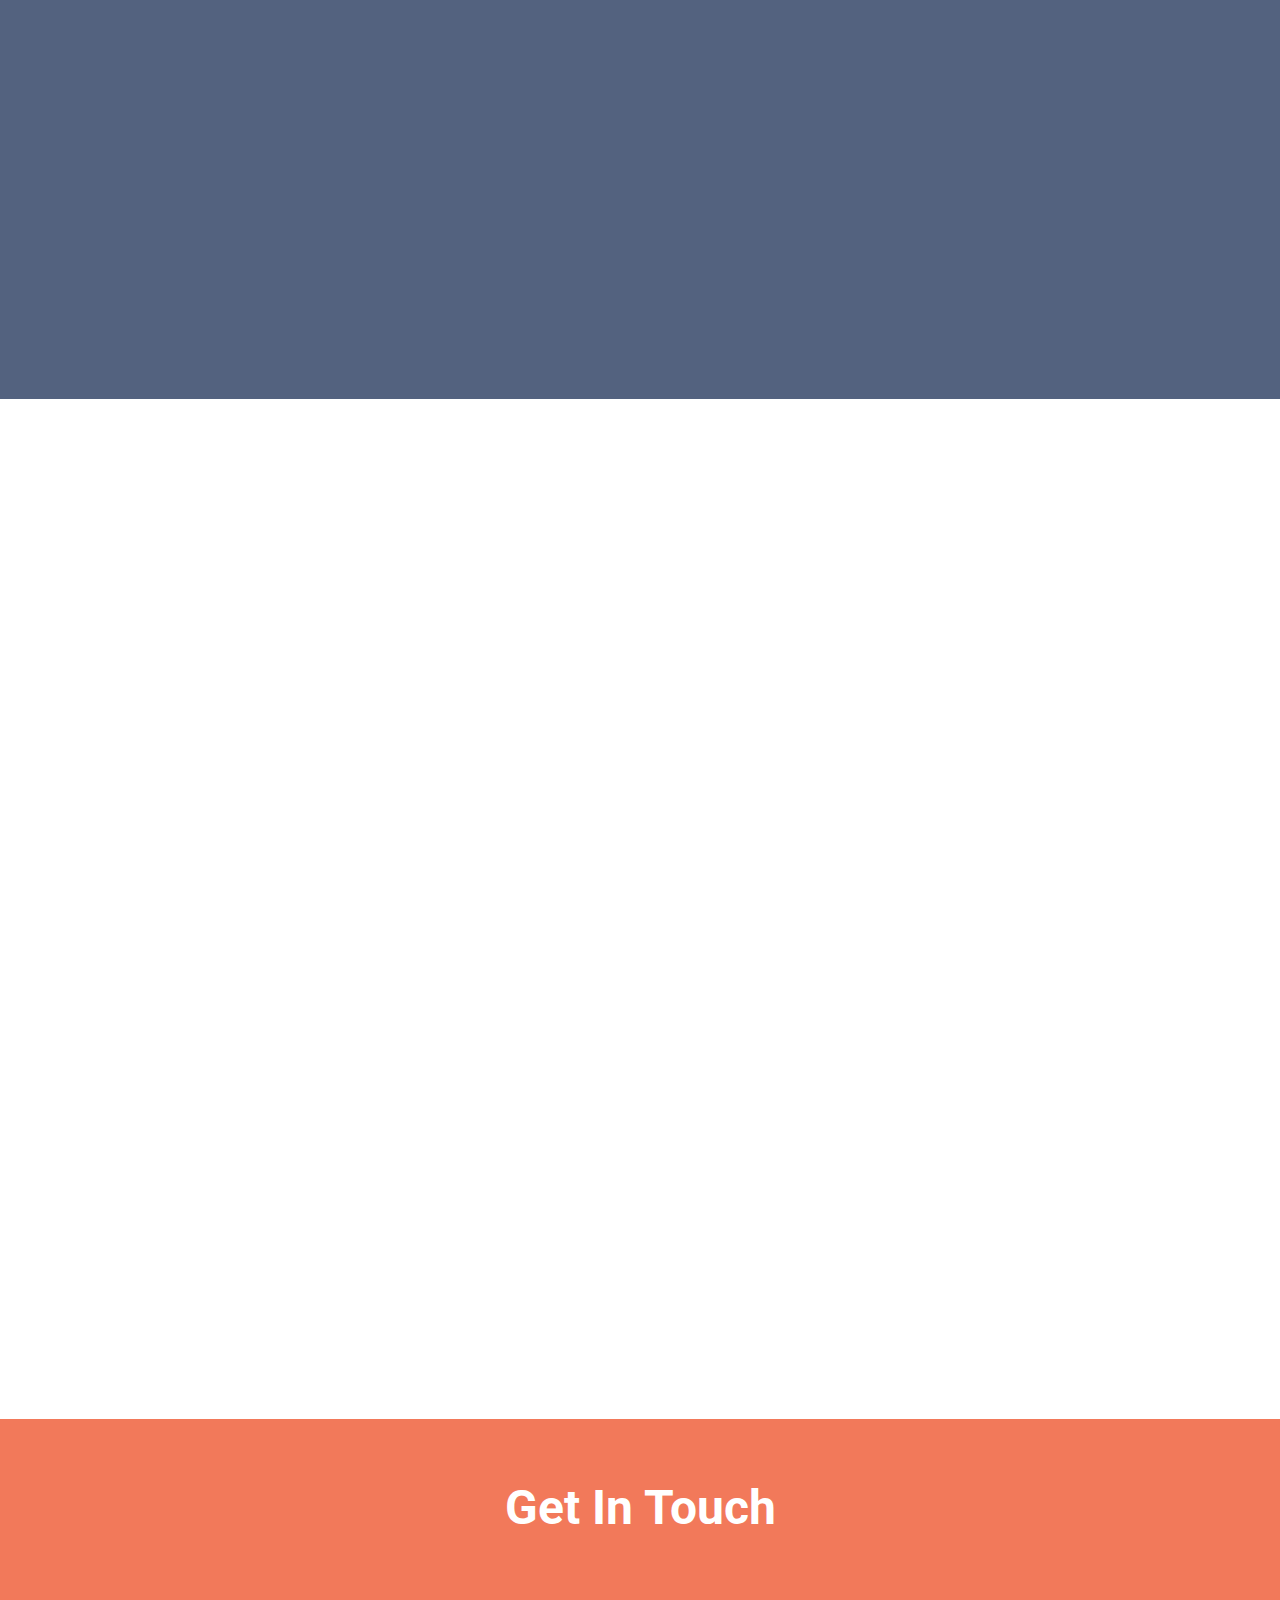
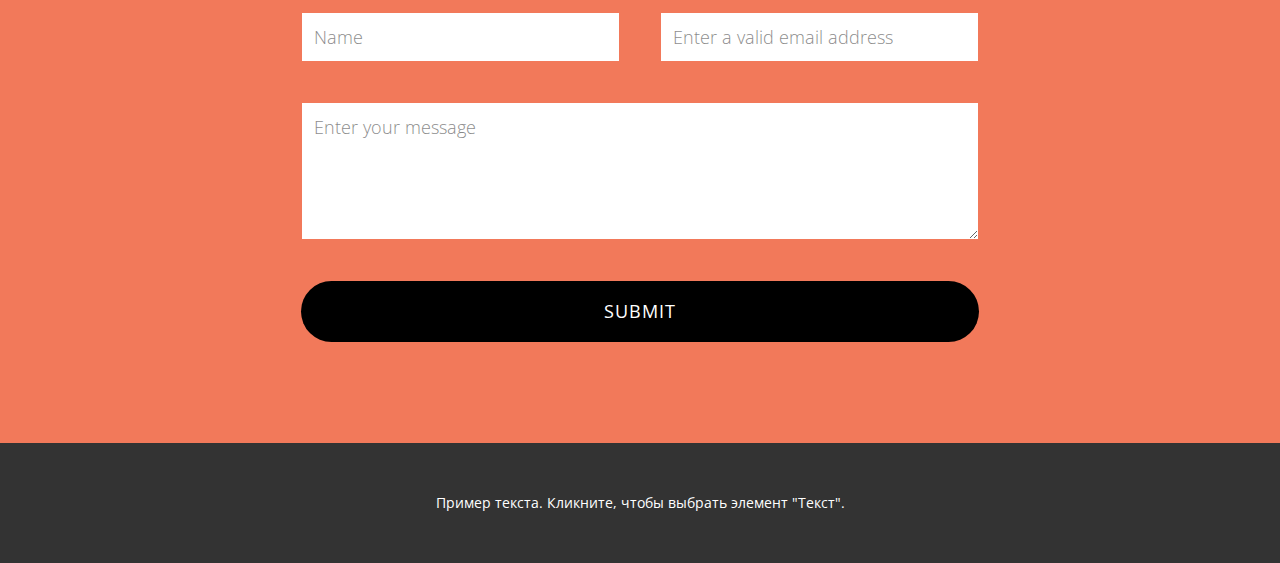
==== commit 2288652d: "Update index.html" ====
--- a/index.html
+++ b/index.html
@@ -292,16 +292,6 @@
     <footer class="u-align-center u-clearfix u-footer u-grey-80 u-footer" id="sec-5064"><div class="u-clearfix u-sheet u-sheet-1">
         <p class="u-small-text u-text u-text-variant u-text-1" data-lang-en="Пример текста. Кликните, чтобы выбрать элемент &quot;Текст&quot;.">Пример текста. Кликните, чтобы выбрать элемент "Текст".</p>
       </div></footer>
-    <section class="u-backlink u-clearfix u-grey-80">
-      <a class="u-link" href="https://nicepage.com/website-design" target="_blank">
-        <span>Website Design</span>
-      </a>
-      <p class="u-text">
-        <span>created with</span>
-      </p>
-      <a class="u-link" href="https://nicepage.com/wysiwyg-html-editor" target="_blank">
-        <span>Live HTML editor</span>
-      </a>. 
-    </section>
+    
   
-</body></html>+</body></html>
